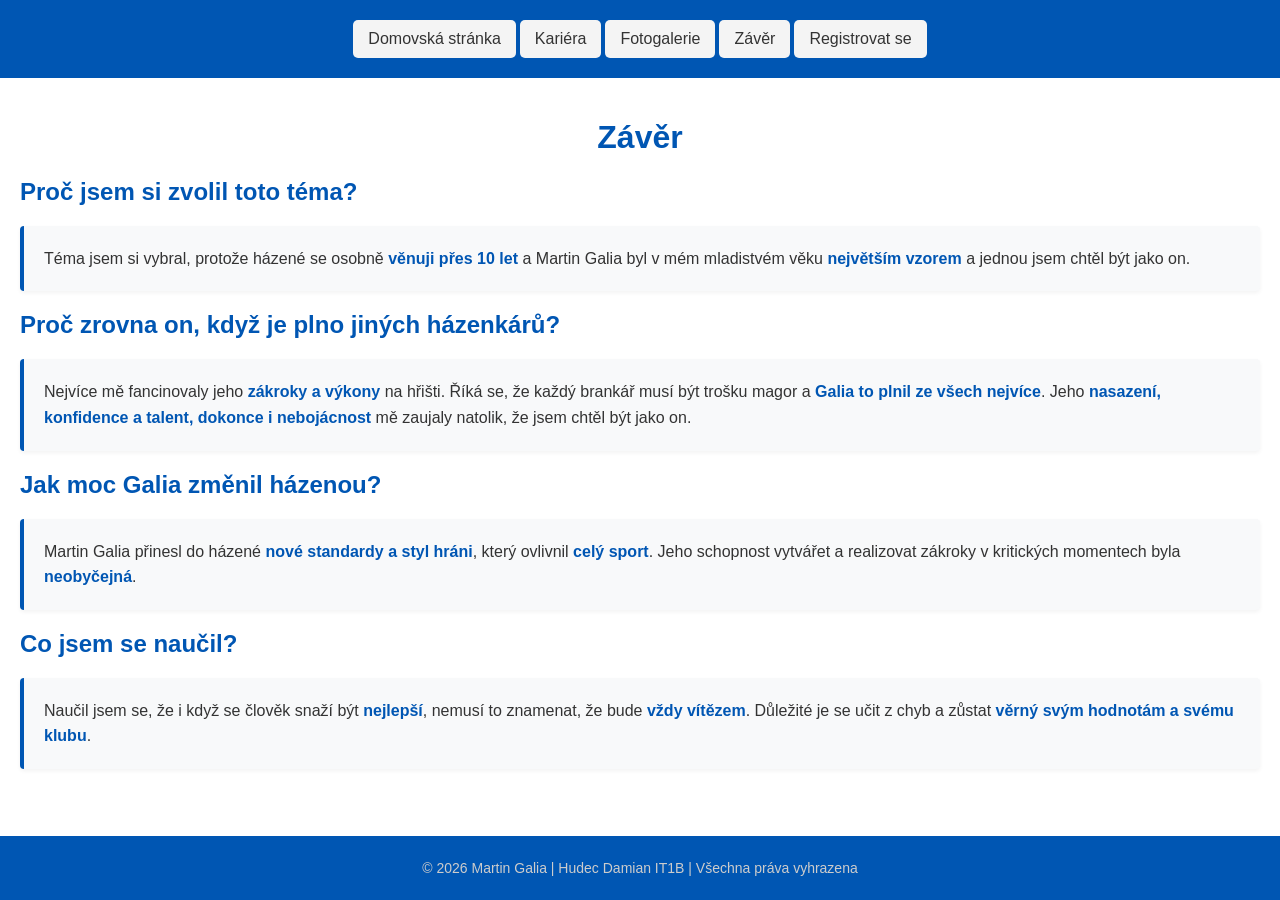
==== zaver.html @ 1531909a "Add files via upload" ====
<!DOCTYPE html>
<html lang="cs">
<head>
    <meta charset="UTF-8">
    <meta name="viewport" content="width=device-width, initial-scale=1.0">
    <meta name="author" content="Hudec Damian">
    <meta name="keywords" content="Házená, Galia Martin, Kariéra, Sport, Galerie">
    <meta name="description" content="Na tomto webu se dozvíte více o jednom z nejvíce úspěšných házenkářů v České republice.">
    <title>Závěr</title>
    <link rel="stylesheet" href="style.css">
    <script src="script.js"></script>
    <link rel="canonical" href="https://example.com/zaver.html">
    <meta name="robots" content="index, follow">
    <meta property="og:locale" content="cs_CZ">
    <meta property="og:type" content="website">
    <meta property="og:title" content="Závěr — Galia Martin">
    <meta property="og:description" content="Závěrečné shrnutí a poděkování — Martin Galia.">
    <meta property="og:url" content="https://example.com/zaver.html">
    <meta name="twitter:card" content="summary_large_image">

    <script type="application/ld+json">
    {
      "@context": "https://schema.org",
      "@type": "Person",
      "name": "Martin Galia",
      "jobTitle": "Házenkář (brankář)"
    }
    </script>
</head>
<body>
  <header>
 <nav class="menu-container" role="navigation" aria-label="Hlavní navigace">
  <input type="checkbox" id="hamburger-input" class="hamburger-checkbox">
      <label for="hamburger-input" class="hamburger-ikona">
        <span></span>
        <span></span>
        <span></span>
      </label>
  <ul>
    <li><a href="index.html">Domovská stránka</a></li>
    <li><a href="kariera.html">Kariéra</a></li>
    <li><a href="fotogalerie.html">Fotogalerie</a></li>
    <li><a href="zaver.html">Závěr</a></li>
    <li class="prave-menu">
    <a href="#" class="tlacitko-prihlasit">Registrovat se</a>
  </li>
  </ul>
 </nav>
  </header>
 <main>
  <h1>Závěr</h1>
  <h2>Proč jsem si zvolil toto téma?</h2>
  <p class="custom-box">Téma jsem si vybral, protože házené se osobně <strong>věnuji přes 10 let</strong> a Martin Galia byl v mém mladistvém věku <strong>největším vzorem</strong> a jednou jsem chtěl být jako on.</p>
  <h2>Proč zrovna on, když je plno jiných házenkárů?</h2>
   <p class="custom-box">Nejvíce mě fancinovaly jeho <strong>zákroky a výkony</strong> na hřišti. Říká se, že každý brankář musí být trošku magor a <strong>Galia to plnil ze všech nejvíce</strong>. Jeho <strong>nasazení, konfidence a talent, dokonce i nebojácnost</strong> mě zaujaly natolik, že jsem chtěl být jako on.</p>
  <h2>Jak moc Galia změnil házenou?</h2>
  <p class="custom-box">Martin Galia přinesl do házené <strong>nové standardy a styl hráni</strong>, který ovlivnil <strong>celý sport</strong>. Jeho schopnost vytvářet a realizovat zákroky v kritických momentech byla <strong>neobyčejná</strong>.</p>
  <h2>Co jsem se naučil?</h2>
  <p class="custom-box">Naučil jsem se, že i když se člověk snaží být <strong>nejlepší</strong>, nemusí to znamenat, že bude <strong>vždy vítězem</strong>. Důležité je se učit z chyb a zůstat <strong>věrný svým hodnotám a svému klubu</strong>.</p>
 </main>
 <footer class="footer">
   <p>© 2026 Martin Galia | Hudec Damian IT1B | Všechna práva vyhrazena</p>
 </footer>
<div id="login-modal" class="modal">
  <div class="modal-obsah">
    <span class="zavrit-modal">&times;</span>
    <h2>Registrace</h2>
    <form action="#" method="POST">
      <input type="email" placeholder="E-mail" required>
      <input type="password" placeholder="Heslo" required>
      <button type="submit" class="btn-odeslat">Registrovat se</button>
    </form>
  </div>
</div>
</body>
</html>
---- style.css ----
h1 {
    font-family: Arial, Helvetica, sans-serif;
    text-align: center;
    color: #0056b3;
}

h2 {
    font-family: Arial, Helvetica, sans-serif;
    color: #0056b3;
}

strong {
    color: #0056b3;
}

html, body {
    margin: 0;
    padding: 0;
    width: 100%;
}

body {
    display: flex;
    flex-direction: column;
}

header {
  background-color: #0056b3;
  width: 100%;
  box-sizing: border-box;
}

main {
  padding: 20px;
}

p {
    font-family: Arial, Helvetica, sans-serif;
}

.menu-container ul {
  list-style: none;       
  padding: 20px;             
  margin: 0; 
  text-align: center;            
}


.menu-container a {
  text-decoration: none;  
  color: #333;
  font-family: Arial, Helvetica, sans-serif;        
}


.menu-container li {
  display: inline-block; 
}


.menu-container li a {
  display: block;             
  padding: 10px 15px;         
  background-color: #f4f4f4;  
  border-radius: 5px;
  transition: background-color 0.3s; 
}


.menu-container li a:hover {
  background-color: #0056b3;
  color: white;
}

.footer {
  background: #0056b3;
  color: #ccc;
  text-align: center;
  padding: 10px;
  font-size: 14px;
  width: 100%;
  box-sizing: border-box;
  margin-top: auto;
}

body {
  min-height: 100vh;
  display: flex;
  flex-direction: column;
}

main {
  flex: 1 0 auto;
}


.img1 {
 width: auto;
}


.custom-box {
    background-color: #f8f9fa;     
    border-left: 4px solid #0056b3; 
    border-radius: 4px;           
    padding: 20px;                 
    margin: 20px 0;                
    box-shadow: 0 2px 4px rgba(0,0,0,0.05); 
    line-height: 1.6;              
    color: #333333;            
}

.profilova-radka {
  display: flex;
  gap: 20px;
  flex-wrap: nowrap;
  align-items: stretch;
  justify-content: flex-start;
  margin: 20px 0;
}

.sportovec-tabulka {
  border-collapse: collapse;
  width: 100%;
  max-width: 460px;
  background: #fff;
  box-shadow: 0 2px 6px rgba(0,0,0,0.05);
  flex: 0 0 auto;
  min-width: 220px;
  align-self: stretch;
}

.sportovec-tabulka th,
.sportovec-tabulka td {
  padding: 12px 14px;
  border: 1px solid #d6d6d6;
}

.sportovec-tabulka th {
  background: #0056b3;
  color: #fff;
  text-align: left;
}

.image-group {
  display: flex;
  gap: 20px;
  flex-wrap: nowrap;
  align-items: center;
  flex: 1 1 auto;
  min-width: 0;
}

.image-box {
    display: block;
    flex: 0 1 300px;
    max-width: 100%;
    border-radius: 4px;
    box-shadow: 0 2px 4px rgba(0,0,0,0.05);
    border-left: 4px solid #0056b3;
    border-top: 1px solid #e0e0e0;
    border-right: 1px solid #e0e0e0;
    border-bottom: 1px solid #e0e0e0;
    margin: 0;
    min-width: 140px;
}

.image-box.img2 {
  flex: 0 1 400px;
}

@media (max-width: 840px) {
  .profilova-radka {
    flex-direction: column;
  }
}


.sportovec-tabulka {
    width: 100%;
    max-width: 800px; 
    border-collapse: collapse; 
    font-family: sans-serif; 
    margin: 20px 0;
}


.sportovec-tabulka th {
    background-color: #0056b3; 
    color: #ffffff; 
    text-align: left;
    padding: 12px 15px; 
    font-size: 16px;
    font-weight: bold;
    border: 1px solid #2c3e50;
}


.sportovec-tabulka td {
    padding: 12px 15px; 
    border: 1px solid #e0e0e0; 
    color: #333333; 
    font-size: 15px;
    background-color: #ffffff; 
}


.button {
    display: inline-block;
    background-color: #0056b3;
    color: white;
    padding: 12px 30px;
    text-decoration: none;
    border-radius: 5px;
    font-weight: bold;
    transition: background-color 0.3s;
    font-family: Arial, Helvetica, sans-serif;
}

.button:hover {
    background-color: #004094;
}

@media screen and (max-width: 768px) {
    .profilova-radka {
      flex-direction: column;
      align-items: center;
      justify-content: center;
    }

    .image-group {
      flex-direction: column;
      align-items: center;
      width: 100%;
      max-width: 460px;
    }

    .image-box {
      margin: 10px 0;
      width: 100%;
      max-width: 100%;
    }

    .career-stats {
      flex-direction: column;
      align-items: center;
    }

    .career-stats .image-box.img3 {
      max-width: 460px;
      width: 100%;
    }

    .sportovec-tabulka {
      width: 100%;
      max-width: 460px;
    }

    .sportovec-tabulka thead {
        display: none;
    }


    .sportovec-tabulka, 
    .sportovec-tabulka tbody, 
    .sportovec-tabulka tr {
        display: block;
        width: 100%;
    }

    .img1 {
      width: 300px;
    }


    .sportovec-tabulka tr {
        border: 2px solid #2c3e50; 
        color: #ffffff;
        border-radius: 4px;       
        margin-bottom: 15px;      
        background-color: #fcfcfc; 
        box-sizing: border-box;
        padding: 0 !important;    
        overflow: hidden; 
        border-spacing: 0;

    }
    

    .sportovec-tabulka td:nth-child(1) {
        background-color: #0056b3; 
        font-weight: bold;      
        color: white;     
        border-bottom: 1px solid #ffffff; 
    }

  
    .sportovec-tabulka td {
        strong {
            color: #ffffff; 
        }
        display: flex;             
        border: none;    
        padding: 12px 15px;
        font-size: 14px;
        width: 100% !important;
        margin: 0 !important;
    }


    .sportovec-tabulka td:not(:last-child) {
        border-bottom: 1px solid #f0f0f0; 
    }


    .sportovec-tabulka td::before {
        font-weight: bold;
        color: #2c3e50;         
        width: 120px;            
        flex-shrink: 0;            
    }

    .image-box.img2 {
      width: 100%;
      max-width: 100%;
    }


    .table-container {
        width: 100%;
        overflow-x: auto;
        -webkit-overflow-scrolling: touch;
        border: 1px solid #cccccc; 
        border-radius: 4px;
        box-shadow: 0 2px 5px rgba(0, 0, 0, 0.05);
    }

    .custom-table {
        margin: 0;
        border: none;
        box-shadow: none;
        white-space: nowrap; 
    }

    .custom-table th:first-child,
    .custom-table tbody td:first-child {
        position: sticky;
        left: 0;
        z-index: 5;
    }

    .custom-table thead th:first-child {
        background-color: #0056b3; 
    }

    .custom-table tbody td:first-child {
        background-color: #ffffff;
    }

    .custom-table tbody tr:hover td:first-child {
        background-color: #fafafa;
    }

    .custom-table th:first-child, 
    .custom-table td:first-child {
        border-right: none;
        box-shadow: 3px 0 5px -2px rgba(0, 0, 0, 0.15);
    }


    .img3 { 
        width: 100% !important;
        height: auto !important;
        max-width: 100% !important;
        object-fit: contain !important; 
    }

    .menu-container {
        position: relative;
        display: flex !important;
        justify-content: flex-end !important; 
        align-items: center !important;
        padding: 15px !important;
        box-sizing: border-box !important;
    }


    .hamburger-checkbox {
        display: none !important;
    }

    .hamburger-ikona {
        display: flex !important;
        flex-direction: column !important;
        gap: 5px !important;
        cursor: pointer !important;
        z-index: 100 !important;
    }


    .hamburger-ikona span {
        display: block !important;
        width: 25px !important;
        height: 3px !important;
        background-color: #ffffff !important; 
        border-radius: 2px !important;
        transition: transform 0.3s ease, opacity 0.3s ease !important;
    }


    .menu-container ul {
        display: flex !important;
        flex-direction: column !important; 
        position: absolute !important;
        top: 100% !important; 
        left: 0 !important;
        width: 100% !important;
        background-color: #0056b3 !important; 
        margin: 0 !important;
        padding: 0 !important;
        list-style: none !important;
        z-index: 90 !important;
        
        max-height: 0 !important;
        overflow: hidden !important;
        transition: max-height 0.3s ease-in-out !important;
        box-shadow: 0 4px 10px rgba(0, 0, 0, 0.15) !important;
        border: none !important;
    }

    .menu-container ul li {
        width: 100% !important;
        text-align: center !important;
        margin: 0 !important;
        border: none !important;
    }

    .menu-container ul li a {
        display: block !important;
        padding: 15px 0 !important;
        width: 100% !important;
        color: #ffffff !important;
        text-decoration: none !important;
        box-sizing: border-box !important;
        background: none !important;
    }

    .menu-container ul li.prave-menu {
        margin-left: 0 !important; 
        float: none !important;
        padding: 15px 0 !important;
    }

    .menu-container ul li a.tlacitko-prihlasit {
        display: inline-block !important;
        width: auto !important;
        min-width: 200px !important;
        padding: 10px 20px !important;
        background-color: #ffffff !important;
        color: #0056b3 !important;
        border-radius: 4px !important;
        font-weight: bold !important;
    }

    .hamburger-checkbox:checked ~ ul {
        max-height: 380px !important; 
    }


    .hamburger-checkbox:checked ~ .hamburger-ikona span:nth-child(1) {
        transform: translateY(8px) rotate(45deg) !important;
    }
    
    .hamburger-checkbox:checked ~ .hamburger-ikona span:nth-child(2) {
        opacity: 0 !important;
    }
    
    .hamburger-checkbox:checked ~ .hamburger-ikona span:nth-child(3) {
        transform: translateY(-8px) rotate(-45deg) !important;
    }


  .modal-obsah {
    width: 85% !important;        
    max-width: 320px !important;  
    margin: 50px auto !important; 
    padding: 25px 15px !important;
    border-radius: 12px;
    box-sizing: border-box !important; 
  }


  .modal-obsah form {
    width: 100% !important;
    display: flex;
    flex-direction: column; 
    box-sizing: border-box !important;
  }


  .modal-obsah input {
    width: 100% !important;       
    max-width: 100% !important;  
    padding: 12px 10px !important;
    margin-bottom: 12px !important;
    box-sizing: border-box !important; 
    font-size: 16px !important;
  }


  .btn-odeslat {
    width: 100% !important;
    max-width: 100% !important;
    padding: 12px !important;
    font-size: 16px !important;
    background-color: #0056b3 !important;
    box-sizing: border-box !important;
  }
}

.hamburger-checkbox, 
.hamburger-ikona {
    display: none;
}

.custom-table {
    width: 100%;
    max-width: 900px; 
    margin: 20px 0;
    border-collapse: separate;
    border-spacing: 0;
    border: 1px solid #cccccc;
    border-radius: 4px;
    overflow: hidden;
    font-family: Arial, sans-serif;
    box-shadow: 0 2px 5px rgba(0, 0, 0, 0.05);
    background-color: #ffffff;
}


th, td {
    padding: 12px 16px;
    text-align: left;
    font-size: 14px;
    line-height: 1.4;
}


thead th {
    background-color: #0056b3;
    color: #ffffff;
    font-size: 16px;
    font-weight: bold;
    letter-spacing: 0.5px;
    border: none;
}


tbody td:first-child {
    font-weight: bold;
    color: #0056b3;; 
    background-color: #ffffff;
}


tbody td {
    color: #333333;
}


th:not(:last-child), 
td:not(:last-child) {
    border-right: 1px solid #e0e0e0;
}


tr:not(:last-child) td {
    border-bottom: 1px solid #e0e0e0;
}


tbody tr:hover td {
    background-color: #fafafa;
}


.image-box.img3 {
  margin-top: 60px;
  float: right;
  width: 420px;
  max-width: 420px;
  margin-bottom: 10px;
}


 .custom-table {
  float: left;
  width: calc(100% - 460px);
  max-width: calc(100% - 460px);
  margin: 20px 0 20px 0;
 }


.modal {
  display: none; 
  position: fixed;
  z-index: 1000;
  left: 0;
  top: 0;
  width: 100%;
  height: 100%;
  background-color: rgba(0, 0, 0, 0.5); 
}

.modal-obsah {
  background-color: white;
  margin: 15% auto;
  padding: 30px;
  border-radius: 8px;
  width: 100%;
  max-width: 350px;
  position: relative;
  box-shadow: 0 4px 20px rgba(0,0,0,0.2);
}

.zavrit-modal {
  position: absolute;
  right: 20px;
  top: 10px;
  font-size: 28px;
  cursor: pointer;
  color: #aaa;
}
.zavrit-modal:hover { color: #333; }

.modal-obsah input {
  width: 100%;
  padding: 10px;
  margin: 10px 0;
  border: 1px solid #ccc;
  border-radius: 4px;
  box-sizing: border-box;
}

.btn-odeslat {
  width: 100%;
  background-color: #0056b3;
  color: white;
  padding: 12px;
  border: none;
  border-radius: 4px;
  font-weight: bold;
  cursor: pointer;
  margin-top: 10px;
}
.btn-odeslat:hover { background-color: #004085; }
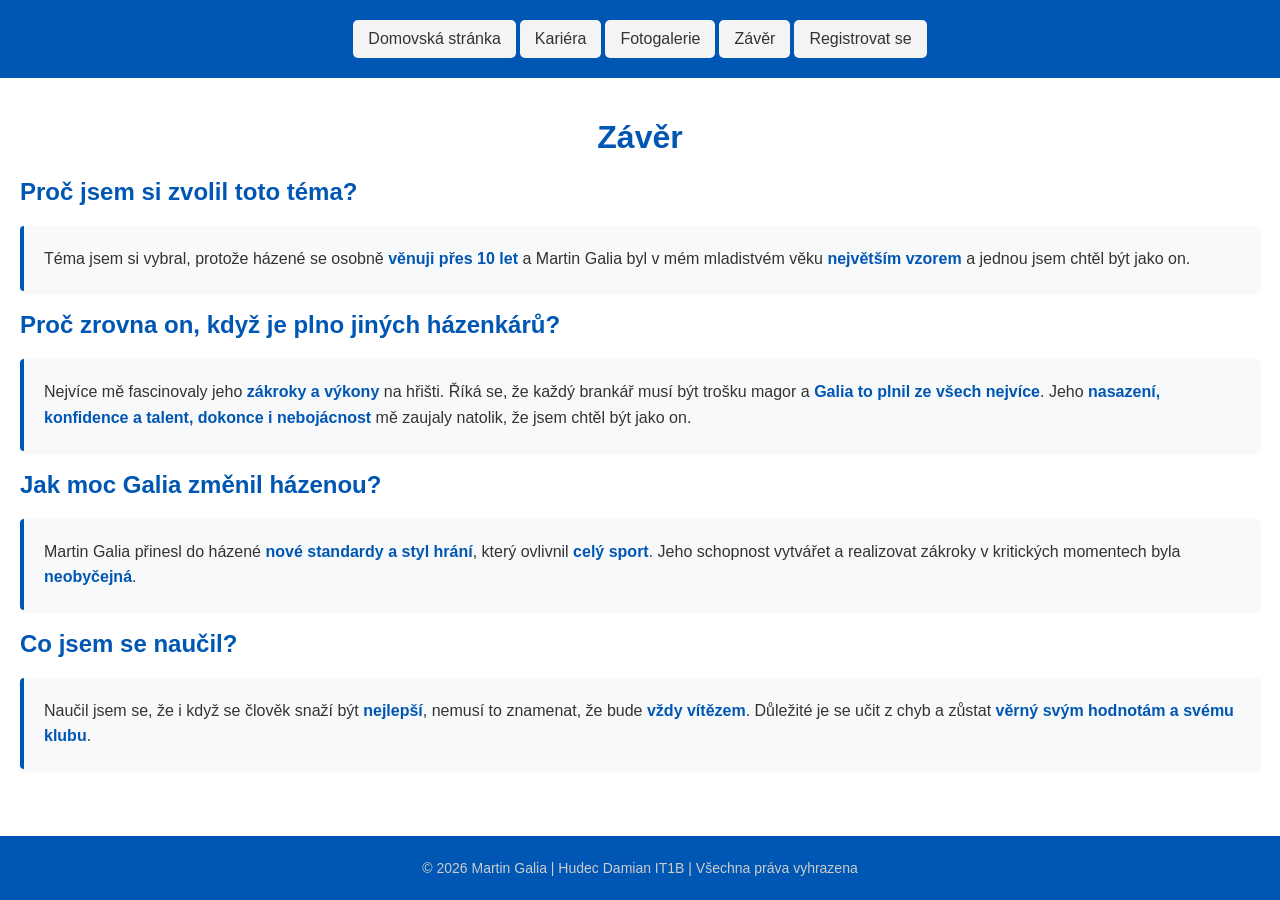
==== commit ca60152a: "Add files via upload" ====
--- a/zaver.html
+++ b/zaver.html
@@ -52,9 +52,9 @@
   <h2>Proč jsem si zvolil toto téma?</h2>
   <p class="custom-box">Téma jsem si vybral, protože házené se osobně <strong>věnuji přes 10 let</strong> a Martin Galia byl v mém mladistvém věku <strong>největším vzorem</strong> a jednou jsem chtěl být jako on.</p>
   <h2>Proč zrovna on, když je plno jiných házenkárů?</h2>
-   <p class="custom-box">Nejvíce mě fancinovaly jeho <strong>zákroky a výkony</strong> na hřišti. Říká se, že každý brankář musí být trošku magor a <strong>Galia to plnil ze všech nejvíce</strong>. Jeho <strong>nasazení, konfidence a talent, dokonce i nebojácnost</strong> mě zaujaly natolik, že jsem chtěl být jako on.</p>
+   <p class="custom-box">Nejvíce mě fascinovaly jeho <strong>zákroky a výkony</strong> na hřišti. Říká se, že každý brankář musí být trošku magor a <strong>Galia to plnil ze všech nejvíce</strong>. Jeho <strong>nasazení, konfidence a talent, dokonce i nebojácnost</strong> mě zaujaly natolik, že jsem chtěl být jako on.</p>
   <h2>Jak moc Galia změnil házenou?</h2>
-  <p class="custom-box">Martin Galia přinesl do házené <strong>nové standardy a styl hráni</strong>, který ovlivnil <strong>celý sport</strong>. Jeho schopnost vytvářet a realizovat zákroky v kritických momentech byla <strong>neobyčejná</strong>.</p>
+  <p class="custom-box">Martin Galia přinesl do házené <strong>nové standardy a styl hrání</strong>, který ovlivnil <strong>celý sport</strong>. Jeho schopnost vytvářet a realizovat zákroky v kritických momentech byla <strong>neobyčejná</strong>.</p>
   <h2>Co jsem se naučil?</h2>
   <p class="custom-box">Naučil jsem se, že i když se člověk snaží být <strong>nejlepší</strong>, nemusí to znamenat, že bude <strong>vždy vítězem</strong>. Důležité je se učit z chyb a zůstat <strong>věrný svým hodnotám a svému klubu</strong>.</p>
  </main>
